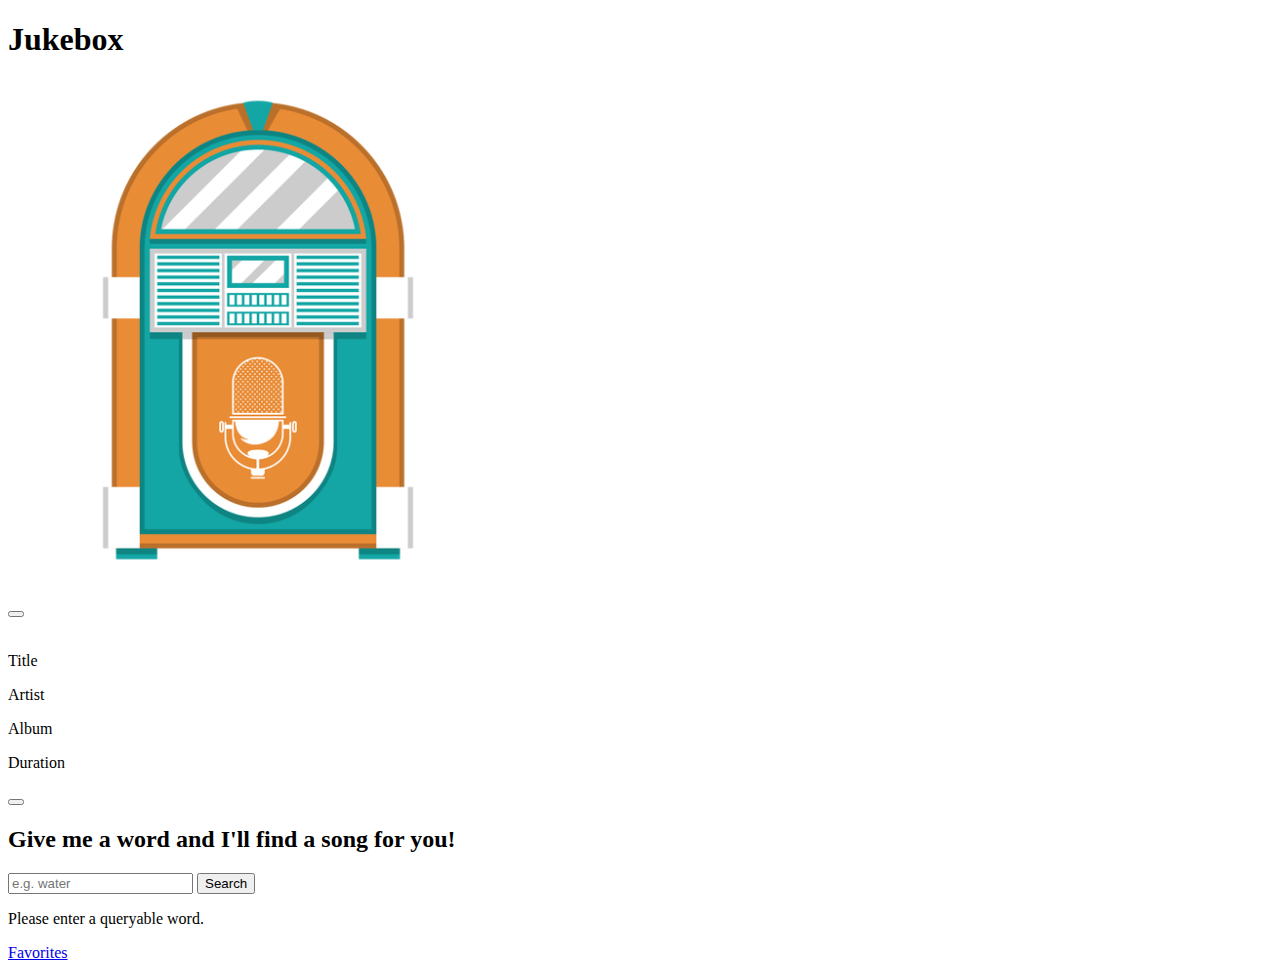
==== index.html @ f7482dfe "Refactored alerts to modal or text." ====
<!DOCTYPE html>
<html>
  <head>
    <meta charset="utf-8">
    <meta name="viewport" content="width=device-width, initial-scale=1">
    <title>Jukebox</title>
    <!-- Link Bulma Framework -->
    <link rel="stylesheet" href="https://cdn.jsdelivr.net/npm/bulma@0.9.4/css/bulma.min.css">
    <!-- Link jQuery library -->
    <script
      src="https://code.jquery.com/jquery-3.5.1.min.js"
      integrity="sha256-9/aliU8dGd2tb6OSsuzixeV4y/faTqgFtohetphbbj0="
      crossorigin="anonymous"
    ></script>
    <!-- Link Font Awesome library -->
    <script 
        src="https://kit.fontawesome.com/7304273867.js" 
        crossorigin="anonymous">
    </script>
    <link rel="stylesheet" href="./Assets/css/style.css">
  </head>
  <body>
    <header>
        <h1 class="title has-text-success has-text-centered">Jukebox</h1>
    </header>
    <main class="container is-flex is-justify-content-center is-align-items-center is-flex-direction-column">
        <img src="./Assets/images/jukebox.png" alt="">
        <div class="modal" id="track-modal-card">
            <div class="modal-background"></div>
                <div class="modal-card">
                    <header class="modal-card-head">
                        <p class="modal-card-title"></p>
                        <button class="delete" aria-label="close" onclick="hideModal()"></button>
                    </header>
                    <section class="modal-card-body">
                        <div id="track-album-art-container" style="margin: auto;" class="has-text-centered">
                            <img id="album-art-image" src="" alt="">
                        </div>  
                        <div id="track-info" class="has-text-centered">
                            <p id="track-title">Title</p>
                            <p id="track-artist">Artist</p>
                            <p id="track-album">Album</p>
                            <p id="track-duration">Duration</p>
                        </div>
                        <div class="is-flex is-flex-direction-row">
                            <button class="btn favorite-btn" aria-label="save" onclick="favoriteTrack()">
                                <i class="fa-regular fa-heart" id="heart-icon" aria-hidden="true"></i>
                            </button>
                            <p id="favorite-notification" class="ml-3 is-hidden"></p>
                        </div>
                    </section>
                    <footer class="modal-card-foot is-align-items-center">
                        <div id="embed-iframe"></div>
                    </footer>
                </div>
            </div>
        </div>
        <div id="search-container" class="">
            <h2>Give me a word and I'll find a song for you!</h2>
            <input type="search" id="search-input" placeholder="e.g. water" name="q" class="my-1" />
            <button id="search-input-btn" onclick="queryInput()">Search</button>
        </div>
        <div id="query-error-div" class="is-hidden">
            <p>Please enter a queryable word.</p>
        </div>
        <a href="./favorites.html" class="button">Favorites</a>
    </main>
    <script src="./Assets/js/script.js" type="text/javascript"></script>
    <script src="./Assets/js/helpers.js" type="text/javascript"></script>
  </body>
</html>
---- Assets/css/style.css ----
img {
    max-width: 500px;
    
}
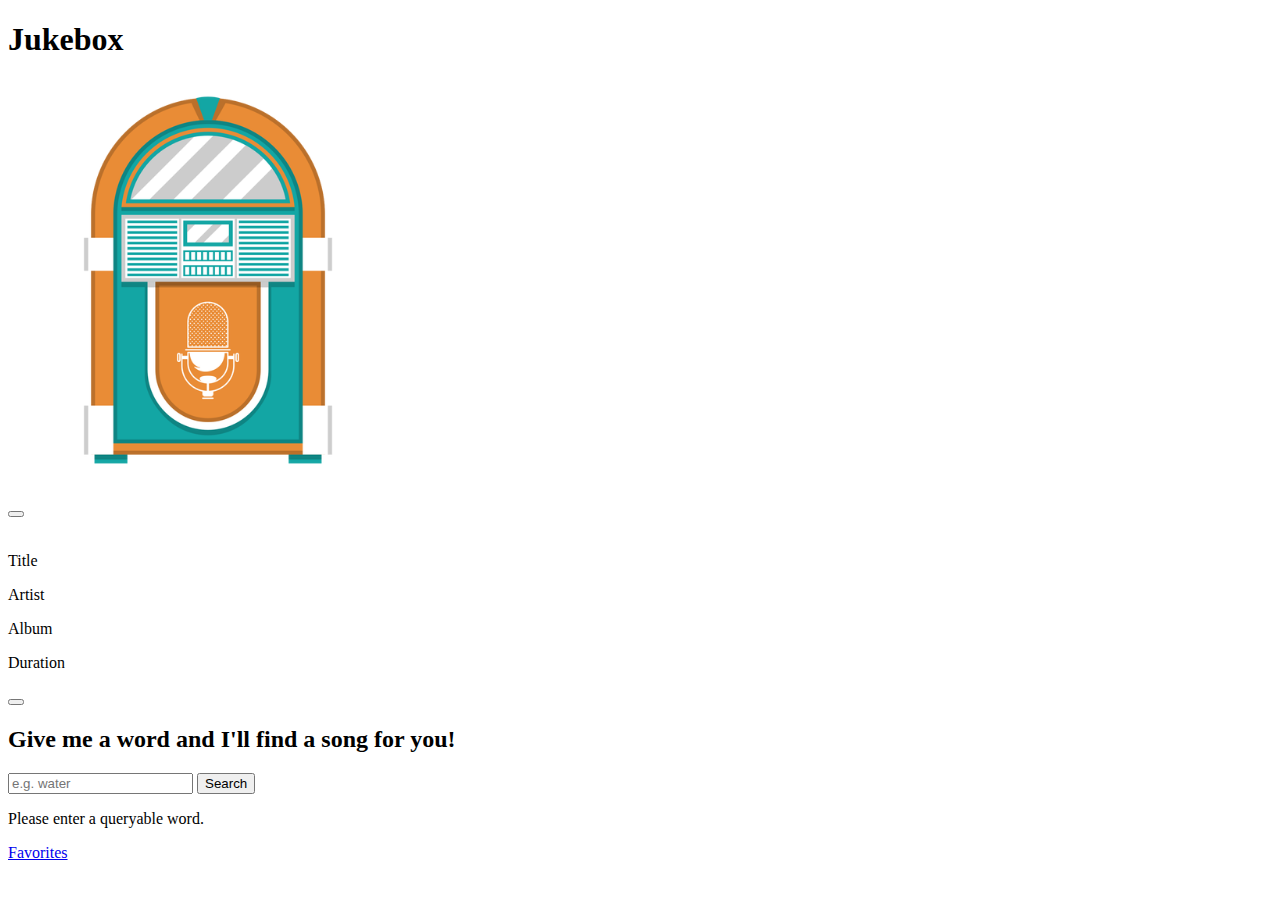
==== commit 7ab22d76: "Added window reload to fix iFrame re-render bug." ====
--- a/index.html
+++ b/index.html
@@ -49,7 +49,7 @@
                             <p id="favorite-notification" class="ml-3 is-hidden"></p>
                         </div>
                     </section>
-                    <footer class="modal-card-foot is-align-items-center">
+                    <footer class="modal-card-foot is-align-items-center" id="modal-card-footer">
                         <div id="embed-iframe"></div>
                     </footer>
                 </div>
@@ -58,7 +58,7 @@
         <div id="search-container" class="">
             <h2>Give me a word and I'll find a song for you!</h2>
             <input type="search" id="search-input" placeholder="e.g. water" name="q" class="my-1" />
-            <button id="search-input-btn" onclick="queryInput()">Search</button>
+            <button id="search-input-btn" class="search-input-btn" onclick="queryInput()">Search</button>
         </div>
         <div id="query-error-div" class="is-hidden">
             <p>Please enter a queryable word.</p>
--- a/Assets/css/style.css
+++ b/Assets/css/style.css
@@ -1,7 +1,3 @@
-
 img {
-    max-width: 500px;
-    
-}
-
-
+    max-width: 400px;   
+}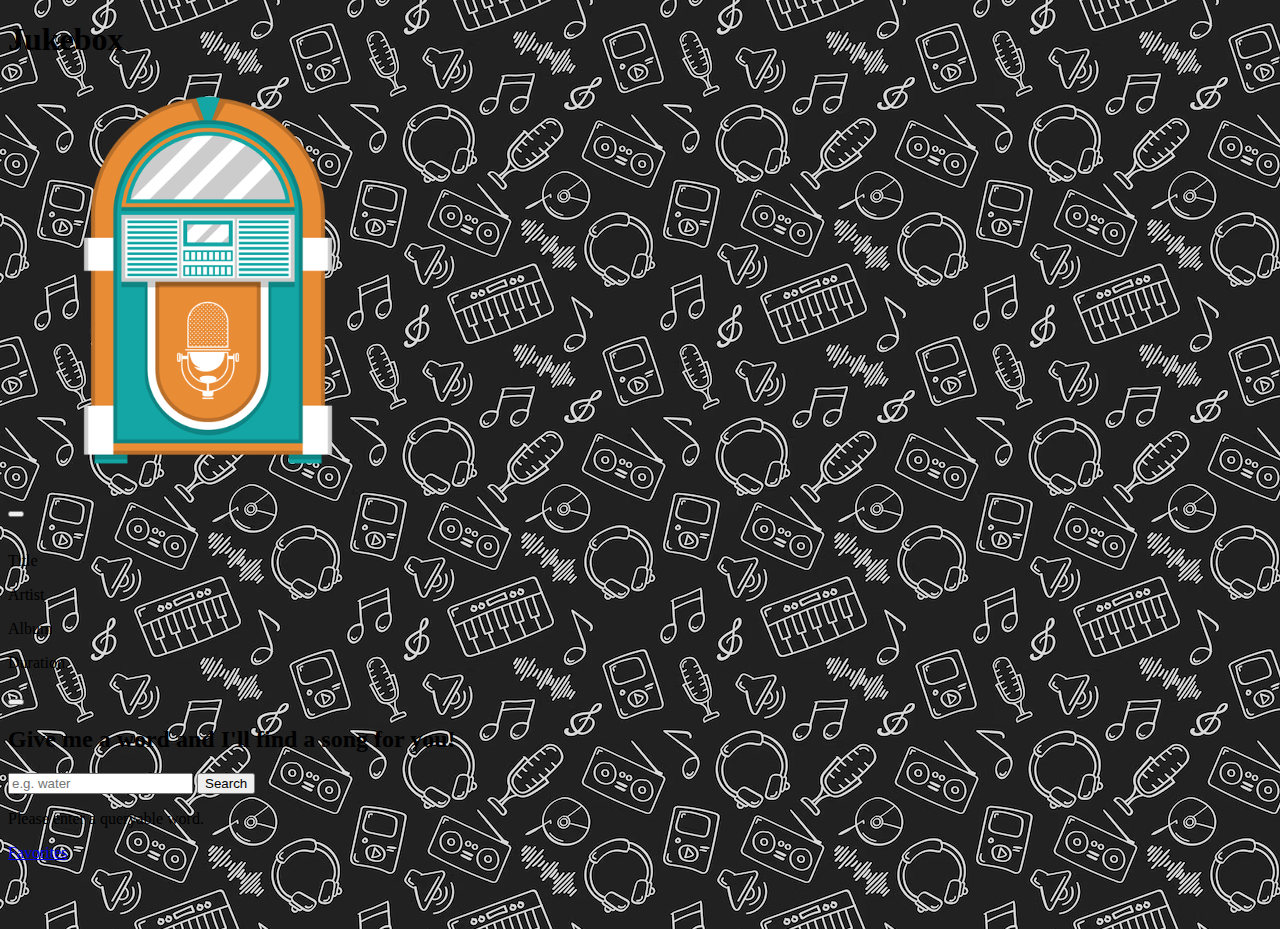
==== commit c41f48c2: "Merge branch 'main' into style" ====
--- a/index.html
+++ b/index.html
@@ -20,8 +20,15 @@
     <link rel="stylesheet" href="./Assets/css/style.css">
   </head>
   <body>
+    <style>
+        body{
+    background: url(Assets/images/vibe.png);
+    height: 100vh;
+    
+}
+    </style>
     <header>
-        <h1 class="title has-text-success has-text-centered">Jukebox</h1>
+        <h1 class="title has-text-white has-text-centered">Jukebox</h1>
     </header>
     <main class="container is-flex is-justify-content-center is-align-items-center is-flex-direction-column">
         <img src="./Assets/images/jukebox.png" alt="">
@@ -49,22 +56,24 @@
                             <p id="favorite-notification" class="ml-3 is-hidden"></p>
                         </div>
                     </section>
-                    <footer class="modal-card-foot is-align-items-center" id="modal-card-footer">
+                    <footer class="modal-card-foot is-align-items-center">
                         <div id="embed-iframe"></div>
                     </footer>
                 </div>
             </div>
         </div>
-        <div id="search-container" class="">
+        <div id="search-container" class="has-text-white">
             <h2>Give me a word and I'll find a song for you!</h2>
             <input type="search" id="search-input" placeholder="e.g. water" name="q" class="my-1" />
-            <button id="search-input-btn" class="search-input-btn" onclick="queryInput()">Search</button>
+            <button id="search-input-btn" onclick="queryInput()">Search</button>
         </div>
         <div id="query-error-div" class="is-hidden">
             <p>Please enter a queryable word.</p>
         </div>
         <a href="./favorites.html" class="button">Favorites</a>
     </main>
+    <script src="./Assets/js/script.js"></script>
+    <body>
     <script src="./Assets/js/script.js" type="text/javascript"></script>
     <script src="./Assets/js/helpers.js" type="text/javascript"></script>
   </body>
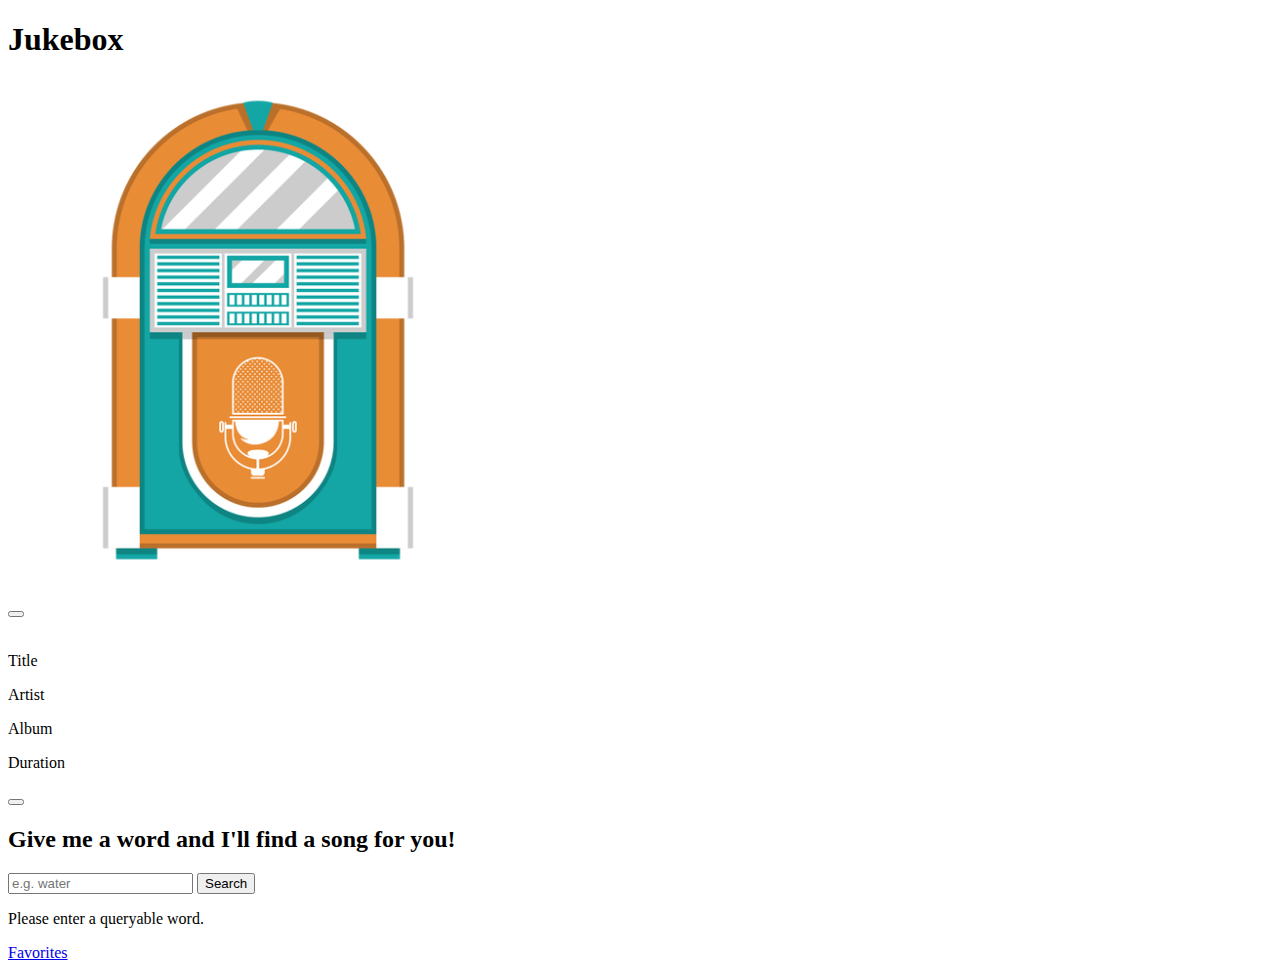
==== commit e70134a0: "Restoring." ====
--- a/index.html
+++ b/index.html
@@ -20,15 +20,8 @@
     <link rel="stylesheet" href="./Assets/css/style.css">
   </head>
   <body>
-    <style>
-        body{
-    background: url(Assets/images/vibe.png);
-    height: 100vh;
-    
-}
-    </style>
     <header>
-        <h1 class="title has-text-white has-text-centered">Jukebox</h1>
+        <h1 class="title has-text-success has-text-centered">Jukebox</h1>
     </header>
     <main class="container is-flex is-justify-content-center is-align-items-center is-flex-direction-column">
         <img src="./Assets/images/jukebox.png" alt="">
@@ -56,25 +49,23 @@
                             <p id="favorite-notification" class="ml-3 is-hidden"></p>
                         </div>
                     </section>
-                    <footer class="modal-card-foot is-align-items-center">
+                    <footer class="modal-card-foot is-align-items-center" id="modal-card-footer">
                         <div id="embed-iframe"></div>
                     </footer>
                 </div>
             </div>
         </div>
-        <div id="search-container" class="has-text-white">
+        <div id="search-container" class="">
             <h2>Give me a word and I'll find a song for you!</h2>
             <input type="search" id="search-input" placeholder="e.g. water" name="q" class="my-1" />
-            <button id="search-input-btn" onclick="queryInput()">Search</button>
+            <button id="search-input-btn" class="search-input-btn" onclick="queryInput()">Search</button>
         </div>
         <div id="query-error-div" class="is-hidden">
             <p>Please enter a queryable word.</p>
         </div>
         <a href="./favorites.html" class="button">Favorites</a>
     </main>
-    <script src="./Assets/js/script.js"></script>
-    <body>
     <script src="./Assets/js/script.js" type="text/javascript"></script>
     <script src="./Assets/js/helpers.js" type="text/javascript"></script>
   </body>
-</html>
+</html>--- a/Assets/css/style.css
+++ b/Assets/css/style.css
@@ -1,3 +1,3 @@
 img {
-    max-width: 400px;   
+    max-width: 500px;   
 }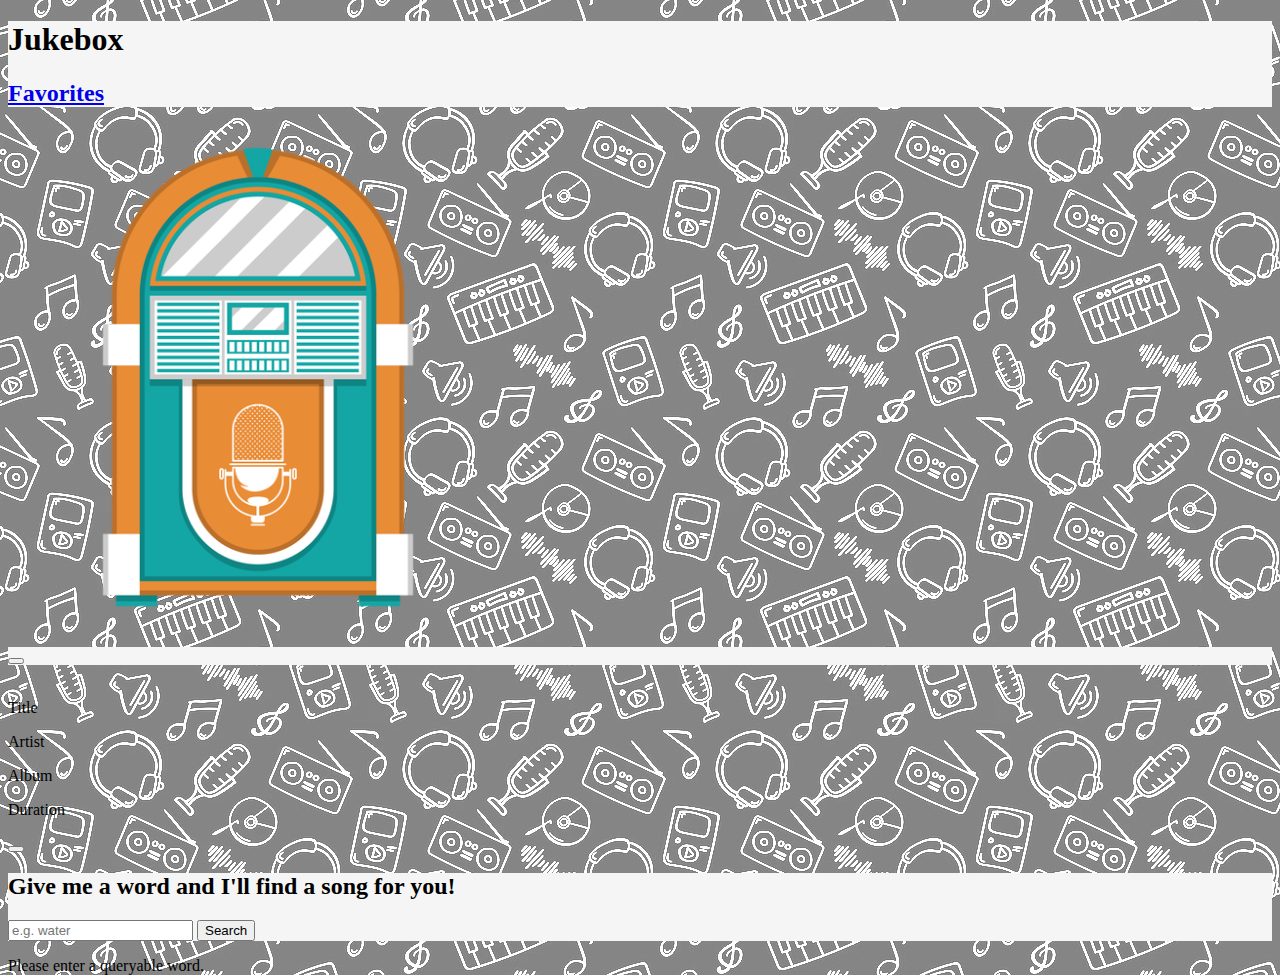
==== commit 46f5fe7c: "Added styling to index.html and favorites.html" ====
--- a/index.html
+++ b/index.html
@@ -20,10 +20,11 @@
     <link rel="stylesheet" href="./Assets/css/style.css">
   </head>
   <body>
-    <header>
-        <h1 class="title has-text-success has-text-centered">Jukebox</h1>
+    <header class="has-text-centered">
+        <h1 class="title has-text-success has-text-centered py-3 mb-0">Jukebox</h1>
+        <h2 class="pb-2"><a href="./favorites.html" id="favorites-btn" class="has-text-success">Favorites</a></h2>
     </header>
-    <main class="container is-flex is-justify-content-center is-align-items-center is-flex-direction-column">
+    <main class="container is-flex is-justify-content-center is-align-items-center is-flex-direction-column my-5 mx-auto">
         <img src="./Assets/images/jukebox.png" alt="">
         <div class="modal" id="track-modal-card">
             <div class="modal-background"></div>
@@ -55,7 +56,7 @@
                 </div>
             </div>
         </div>
-        <div id="search-container" class="">
+        <div id="search-container" class="p-5">
             <h2>Give me a word and I'll find a song for you!</h2>
             <input type="search" id="search-input" placeholder="e.g. water" name="q" class="my-1" />
             <button id="search-input-btn" class="search-input-btn" onclick="queryInput()">Search</button>
@@ -63,9 +64,14 @@
         <div id="query-error-div" class="is-hidden">
             <p>Please enter a queryable word.</p>
         </div>
-        <a href="./favorites.html" class="button">Favorites</a>
     </main>
     <script src="./Assets/js/script.js" type="text/javascript"></script>
     <script src="./Assets/js/helpers.js" type="text/javascript"></script>
+    <style>
+        body {
+            background: url(Assets/images/vibe.jpeg);
+            height: 100vh;
+        }
+    </style>
   </body>
 </html>--- a/Assets/css/style.css
+++ b/Assets/css/style.css
@@ -1,3 +1,17 @@
 img {
     max-width: 500px;   
+}
+
+header {
+    background-color: whitesmoke;
+}
+
+#search-container { 
+    background-color: whitesmoke;
+    border: 
+}
+
+#favorites-btn {
+    /* position: absolute;
+    right: 0; */
 }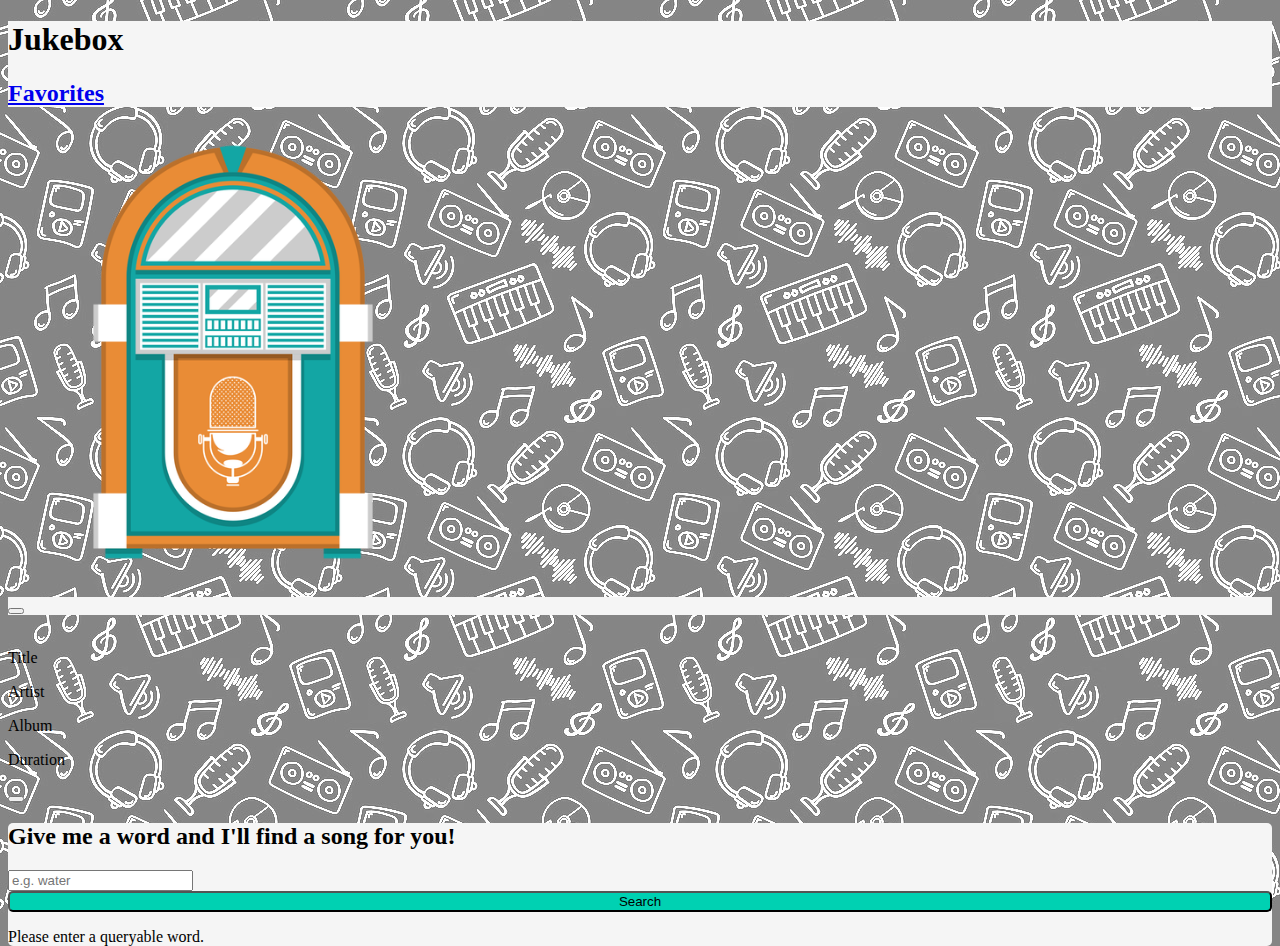
==== commit df45f8cf: "Updated styling in search container." ====
--- a/index.html
+++ b/index.html
@@ -24,7 +24,7 @@
         <h1 class="title has-text-success has-text-centered py-3 mb-0">Jukebox</h1>
         <h2 class="pb-2"><a href="./favorites.html" id="favorites-btn" class="has-text-success">Favorites</a></h2>
     </header>
-    <main class="container is-flex is-justify-content-center is-align-items-center is-flex-direction-column my-5 mx-auto">
+    <main class="container is-flex is-justify-content-center is-align-items-center is-flex-direction-column my-3 mx-auto">
         <img src="./Assets/images/jukebox.png" alt="">
         <div class="modal" id="track-modal-card">
             <div class="modal-background"></div>
@@ -58,11 +58,11 @@
         </div>
         <div id="search-container" class="p-5">
             <h2>Give me a word and I'll find a song for you!</h2>
-            <input type="search" id="search-input" placeholder="e.g. water" name="q" class="my-1" />
+            <input type="search" id="search-input" placeholder="e.g. water" name="q" class="my-1 Normal input" />
             <button id="search-input-btn" class="search-input-btn" onclick="queryInput()">Search</button>
-        </div>
-        <div id="query-error-div" class="is-hidden">
-            <p>Please enter a queryable word.</p>
+            <div id="query-error-div" class="is-hidden mt-3">
+                <p>Please enter a queryable word.</p>
+            </div>
         </div>
     </main>
     <script src="./Assets/js/script.js" type="text/javascript"></script>
--- a/Assets/css/style.css
+++ b/Assets/css/style.css
@@ -1,17 +1,18 @@
 img {
-    max-width: 500px;   
+    max-width: 450px;   
 }
 
-header {
+header, 
+#search-container {
     background-color: whitesmoke;
 }
 
-#search-container { 
-    background-color: whitesmoke;
-    border: 
+#search-container {
+    border-radius: 5px;
 }
 
-#favorites-btn {
-    /* position: absolute;
-    right: 0; */
+#search-input-btn {
+    width: 100%;
+    background-color: hsl(171, 100%, 41%);
+    border-radius: 5px;
 }